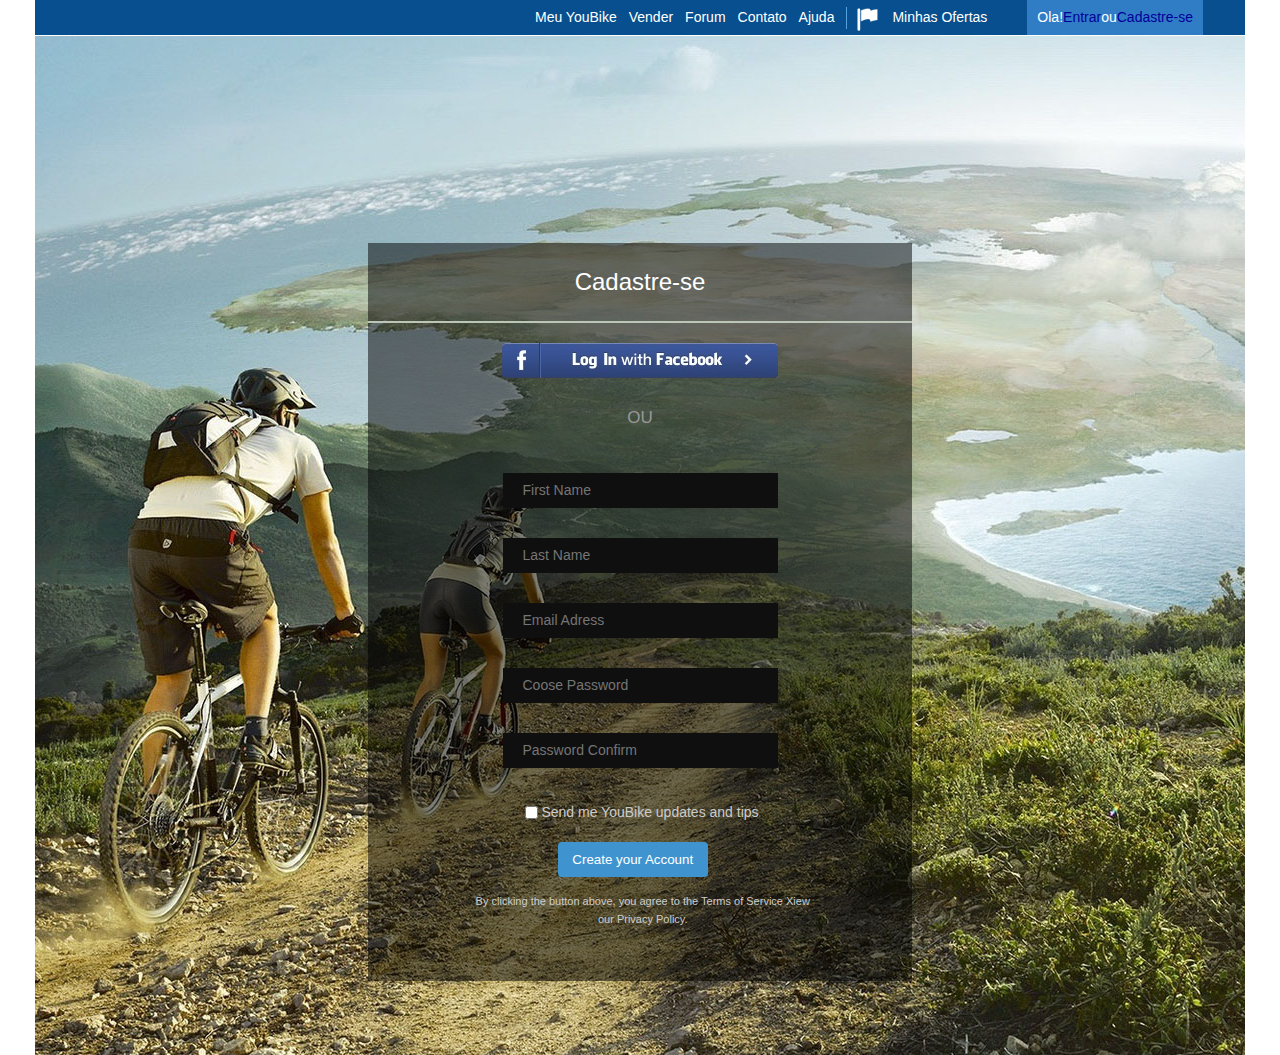
==== cadastre/index.html @ 8b9b5a6d "Create index.html" ====
<!DOCTYPE HTML SYSTEM>
<html>
<head>
<meta charset="utf-8">
<link rel="stylesheet" type="text/css" href="styles/reset.css">
<link rel="stylesheet" type="text/css" href="styles/style.css">
<title>Cadastre-se</title>
</head>

<body>

<div class="wrapper">
<div class="header">
<div class="main-menu">
  <ul>
 	<li><a href="#">Meu YouBike</a></li>
 	<li><a href="#">Vender </a></li>
 	<li><a href="#">Forum</a></li>
 	<li><a href="#">Contato</a></li>
 	<li><a href="#">Ajuda</a></li>
  </ul>
</div>

<div class="oferta">
<div class="flag">
  <img src="./images/flag.png" alt="">
</div>

<div class="minhas">
  <p>Minhas Ofertas</p>
</div>

<div class="oferta-links">
<div><p>Ola!</p></div>
<div><a href="#">Entrar</a></div>
<div><p>ou</p></div>
<div><a href="#">Cadastre-se</a></div>
</div>
</div>
</div>

<div class="forms">

<div class="cadastre">
  <p>Cadastre-se</p>
</div>

<div class="fb">
  <input class="fb" type="image" src="./images/fb.png" name="button">
</div>
  
<div class="ou">
  <p>OU</p>
</div>

<div class="form">
	<form> 
	<input type="text" name="name" placeholder="First Name" size="40">
    <input type="text" name="name" placeholder="Last Name" size="40">
    <input  type="text" name="email" placeholder="Email Adress" size="40">
    <input type="password" name="password" placeholder="Coose Password" size="40">
    <input type="password" name="password" placeholder="Password Confirm" size="40">
    </form>
    <div class="checkbox">
    <input type="checkbox" id="raz"/><label for="raz">Send me YouBike updates and tips</label>
</div>

<div>
  <input class="button_create" type="submit" value="Create your Account"/>
</div>
  
<div class="text_bottom">
     <p>By clicking the button above, you agree to the Terms of Service
Xiew our Privacy Policy.</p>
</div>

</div>
</div>
</div>

</body>
</html>
---- cadastre/styles/style.css ----
body {
   font-family: Helvetica Neue, Arial, Tahoma;
}

.wrapper {
  background-image: url("../images/bgi.jpg");
  text-align: center;
  width: 1210px;
  height: 1055px;
  margin: 0 auto;
  position: relative;
}

.header {
  width: 100%;
  background-color: #074f8e;
  color: #fff;
  position: absolute;
}

.main-menu {
 margin-left: 500px;
}

.main-menu ul li {
  padding-right: 12px;
  float: left;
  list-style: none;
}

.main-menu ul li a {
  color: #fff;
  text-decoration: none;
  display: block;
  line-height: 35px;
}

.main-menu ul li a:hover {
  background-color: #4eabda;
  color:#fff;
}

.oferta {
  display: flex;
  line-height: 34px;
}

.oferta-links {
  display: flex;
  list-style: none;
  margin-right: 20px;
  background-color: #307dc6;
  line-height: 35px;
  padding: 0 10px;
}

.flag {
  width: 15px;
  height: 20px;
   position: relative;
   top:7px;
   padding: 1px 10px;
   border-left: 1px solid #56a2dc;
 }

.minhas {
  padding-left: 10px;
  padding-right: 40px;
}

.forms {
  position: relative;
  top: 23%;
  background: rgba(0, 0, 0, 0.5);
  width: 45%;
  height: 70%; 
  margin: 0 auto; 
}

.cadastre {
  font-size: 24px;
  padding: 30px 0;
  border-bottom: 2px solid #bbc6b6;
  color: #fff;
  position: absolute;
  width: 100%
}

.fb {
   padding-top: 50px;
}

.ou {
  font-size: 17px;
  color: #999;
  padding-top: 30px;
}

.form {
  position: absolute;
  padding-top: 31px;
}

form input {
   margin: 15px;
   padding-left: 20px;
   color: #fff; 
   background: rgba(15, 15, 15, 1);
   outline: none;
   height: 35px;
   width: 275px;
   font-size: 14px;
   border: none;
}

form input:hover {
  color: #fff;
  background-color: #4eabda;
  box-shadow: 0 0 5px 2px #4eabda;
}

.checkbox {
  color: #ccc;
  font-size: 14px;
  padding: 0;
  margin: 20px 0;
}

.button_create{
  width: 150px;
  height: 35px;
  left: 190px;
  background-color: #3f94d0;
  border: none;
  position: absolute;
  color: #fff;
  border-radius: 4px;
  cursor: pointer;
}

.text_bottom {
  max-width: 350px;
  color: #ccc;
  font-size: 11px;
  position: absolute;
   padding-top: 50px;
   padding-left: 100px;
}
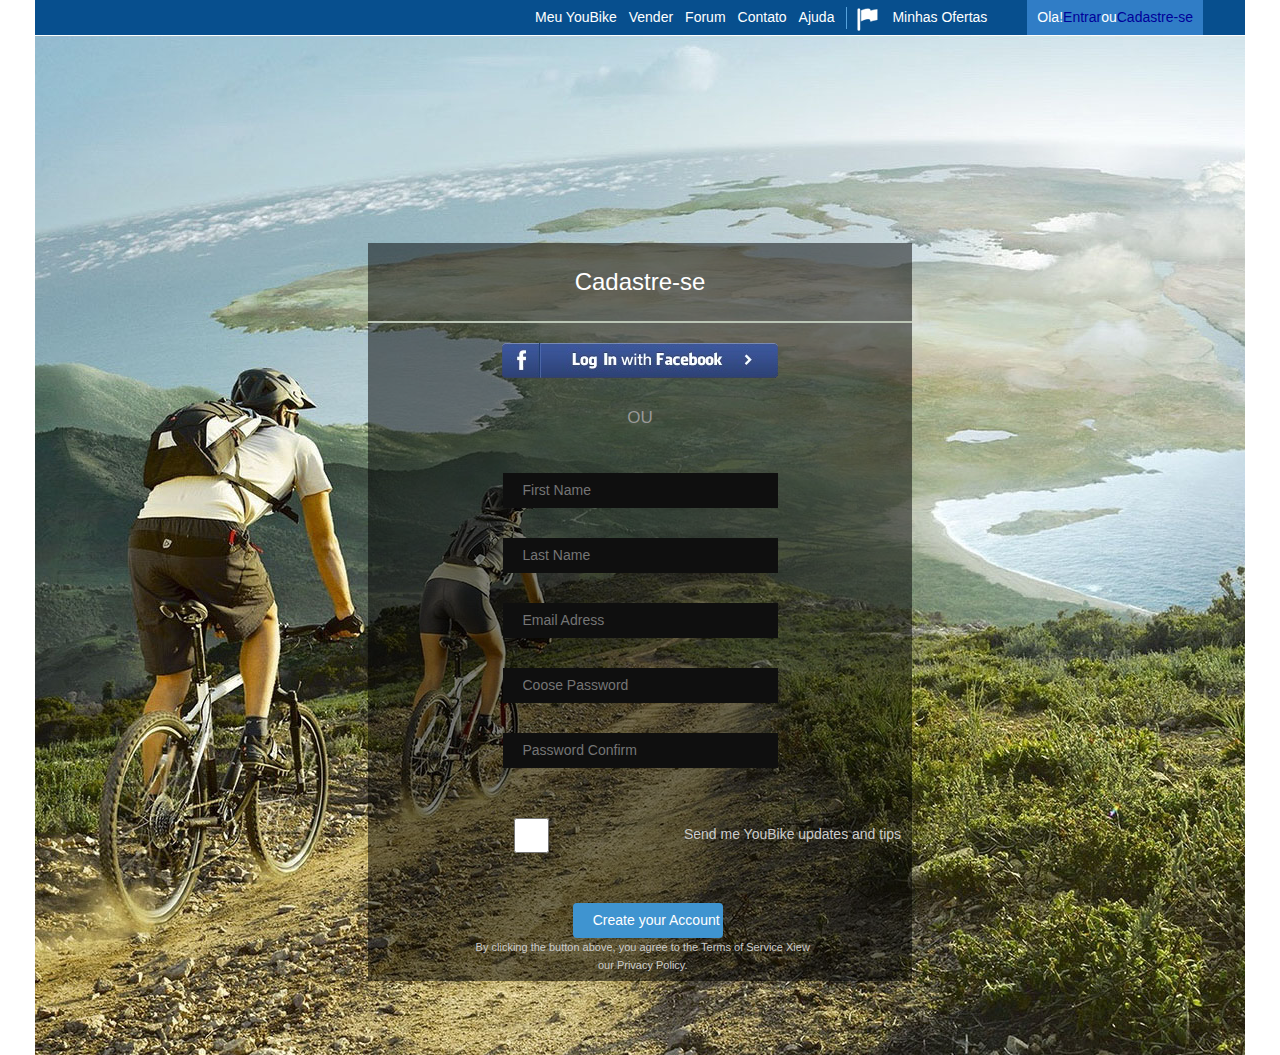
==== commit 08c45b51: "Update index.html" ====
--- a/cadastre/index.html
+++ b/cadastre/index.html
@@ -32,9 +32,9 @@
 
 <div class="oferta-links">
 <div><p>Ola!</p></div>
-<div><a href="#">Entrar</a></div>
+<div class="links"><a href="#">Entrar</a></div>
 <div><p>ou</p></div>
-<div><a href="#">Cadastre-se</a></div>
+<div class="links"><a href="#">Cadastre-se</a></div>
 </div>
 </div>
 </div>
@@ -50,7 +50,7 @@
 </div>
   
 <div class="ou">
-  <p>OU</p>
+  <p class="line">OU</p>
 </div>
 
 <div class="form">
@@ -60,15 +60,15 @@
     <input  type="text" name="email" placeholder="Email Adress" size="40">
     <input type="password" name="password" placeholder="Coose Password" size="40">
     <input type="password" name="password" placeholder="Password Confirm" size="40">
-    </form>
+    
     <div class="checkbox">
     <input type="checkbox" id="raz"/><label for="raz">Send me YouBike updates and tips</label>
 </div>
 
 <div>
-  <input class="button_create" type="submit" value="Create your Account"/>
+  <input class="button_create" type="submit" formmethod="post" value="Create your Account">
 </div>
-  
+  </form>
 <div class="text_bottom">
      <p>By clicking the button above, you agree to the Terms of Service
 Xiew our Privacy Policy.</p>
